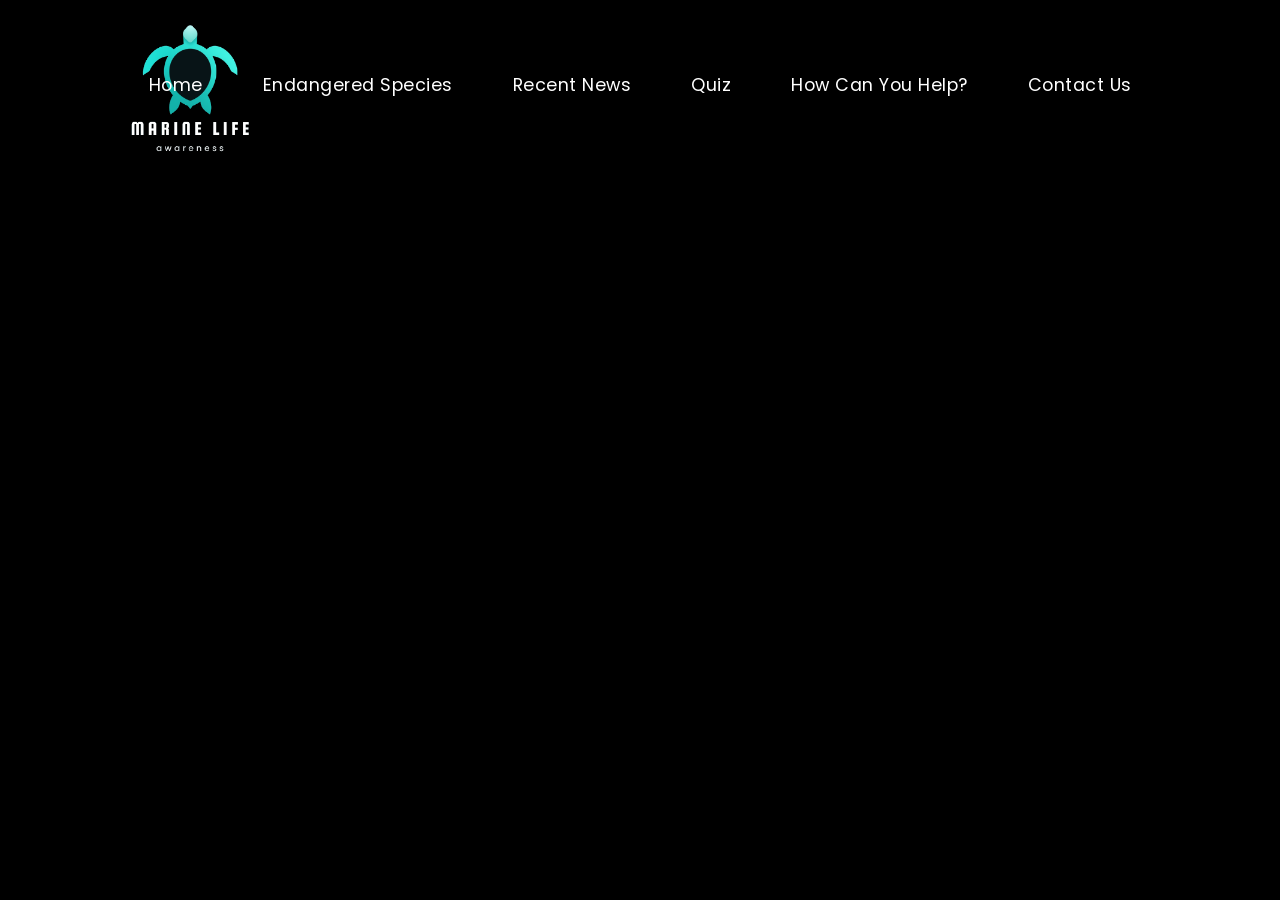
==== Contact-US.html @ c8986832 "12/05/26 (12.19pm saveed copy" ====
<!DOCTYPE html>
<html lang="en">
<head>
    <meta charset="UTF-8">
    <meta name="viewport" content="width=device-width, initial-scale=1.0">
    <title>Marine Life Awareness</title>

    <!-- Google Font -->
    <link href="https://fonts.googleapis.com/css2?family=Poppins:wght@400;600;700&display=swap" rel="stylesheet">


    <link rel="stylesheet" href="style.css">
</head>

<body>

<!-- NAVBAR -->
<div class="navbar">
    <img src="main Logo .png" class="logo" alt="Logo">

 <ul>
  <li><a class="transition-link" href="Home.html" class="transition-link">Home</a>
  <li><a class="transition-link" href="Endangered-Species.html" class="transition-link">Endangered Species</a>
  <li><a class="transition-link" href="Recent-News.html" class="transition-link">Recent News</a>
  <li><a class="transition-link" href="Quiz.html" class="transition-link">Quiz</a>
  <li><a class="transition-link" href="How-Can-You-Help.html" class="transition-link">How Can You Help?</a>
  <li><a class="transition-link" href="Contact-US.html" class="transition-link">Contact Us</a>
</ul>
</div>


<!-- Page Transition -->
<div class="page-transition"></div>

<!-- Page Transition -->
<script>
const links = document.querySelectorAll(".transition-link");
const transition = document.querySelector(".page-transition");

links.forEach(link => {
  link.addEventListener("click", function (e) {
    e.preventDefault();

    const target = this.href;

    transition.classList.add("active");

    setTimeout(() => {
      window.location.href = target;
    }, 600);
  });
});

window.addEventListener("pageshow", () => {
  transition.classList.remove("active");
  transition.classList.add("exit");

  setTimeout(() => {
    transition.classList.remove("exit");
  }, 700);
});
</script>
---- style.css ----
* {
  margin: 0;
  padding: 0;
  box-sizing: border-box;
}

body {
  font-family: 'Poppins', sans-serif;
  background-color: #000;
  color: #fff;
}

/* NAVBAR  */
.navbar {
  width: 100%;
  height: 170px;              
  padding: 0 40px;         
  display: flex;
  align-items: center;
  justify-content: space-between;
  background: black;
  position: sticky;
  top: 0;
  z-index: 1000;
}


.logo {
  height: 300px;             
  width: auto;              
  object-fit: contain;
  cursor: pointer;
}

/* NAV LINKS CENTERED */
.navbar ul {
  position: absolute;
  left: 50%;
  transform: translateX(-50%);

  display: flex;
  flex-direction: row;   
  align-items: center;
  gap: 40px;

  margin: 0;
  padding: 0;
}

/* LIST ITEMS */
.navbar ul li {
  list-style: none;
  display: inline-block; 
}

/* LINKS */
.navbar ul li a {
  text-decoration: none;
  color: white;
  font-size: 1.1rem;
  white-space: nowrap;  
}

.navbar ul li a {
  position: relative;
  text-decoration: none;
  color: white;
  font-size: 1.1rem;
  letter-spacing: 0.5px;
  padding: 5px 10px;
  transition: 0.3s;
}

/* TOP + BOTTOM LINES */
.navbar ul li a::before,
.navbar ul li a::after {
  content: "";
  position: absolute;
  height: 2px;
  width: 0;
  background-color: #075d82;
  transition: 0.4s ease;
}

/* TOP LINE */
.navbar ul li a::before {
  top: -8px;
  right: 0;
}

/* BOTTOM LINE */
.navbar ul li a::after {
  bottom: -8px;
  left: 0;
}

/* HOVER TEXT COLOR */
.navbar ul li a:hover {
  color: #ffffff;
}

/* EXPAND BOTH LINES */
.navbar ul li a:hover::before,
.navbar ul li a:hover::after {
  width: 100%;
}

.navbar ul li a {
  transition: 0.3s ease;
}

.navbar ul li a:hover {
  letter-spacing: 1px;
}

/* HERO SECTION */
.hero {
  height: 90vh;
  display: flex;
  align-items: center;
  justify-content: center;
  text-align: center;
  background: linear-gradient(rgba(255, 255, 255, 0.6), rgba(255, 255, 255, 0.6)), url('ocean.jpg');
  background-size: cover;
  background-position: center;
}

.hero-content h1 {
  font-size: 3rem;
  margin-bottom: 20px;
}

.hero-content p {
  font-size: 1.2rem;
  margin-bottom: 30px;
  max-width: 600px;
  margin-left: auto;
  margin-right: auto;
}

/* Page transition code */
.page-transition {
  position: fixed;
  top: 0;
  left: 0;
  width: 100%;
  height: 100vh;
  background: linear-gradient(120deg, #075d82, #075d82);
  transform: translateX(-100%);
  z-index: 9999;
  pointer-events: none;
}

/* slide IN */
.page-transition.active {
  animation: slideIn 0.7s ease forwards;
}

/* slide OUT */
.page-transition.exit {
  animation: slideOut 0.7s ease forwards;
}

@keyframes slideIn {
  from { transform: translateX(-100%); }
  to { transform: translateX(0%); }
}

@keyframes slideOut {
  from { transform: translateX(0%); }
  to { transform: translateX(100%); }
}
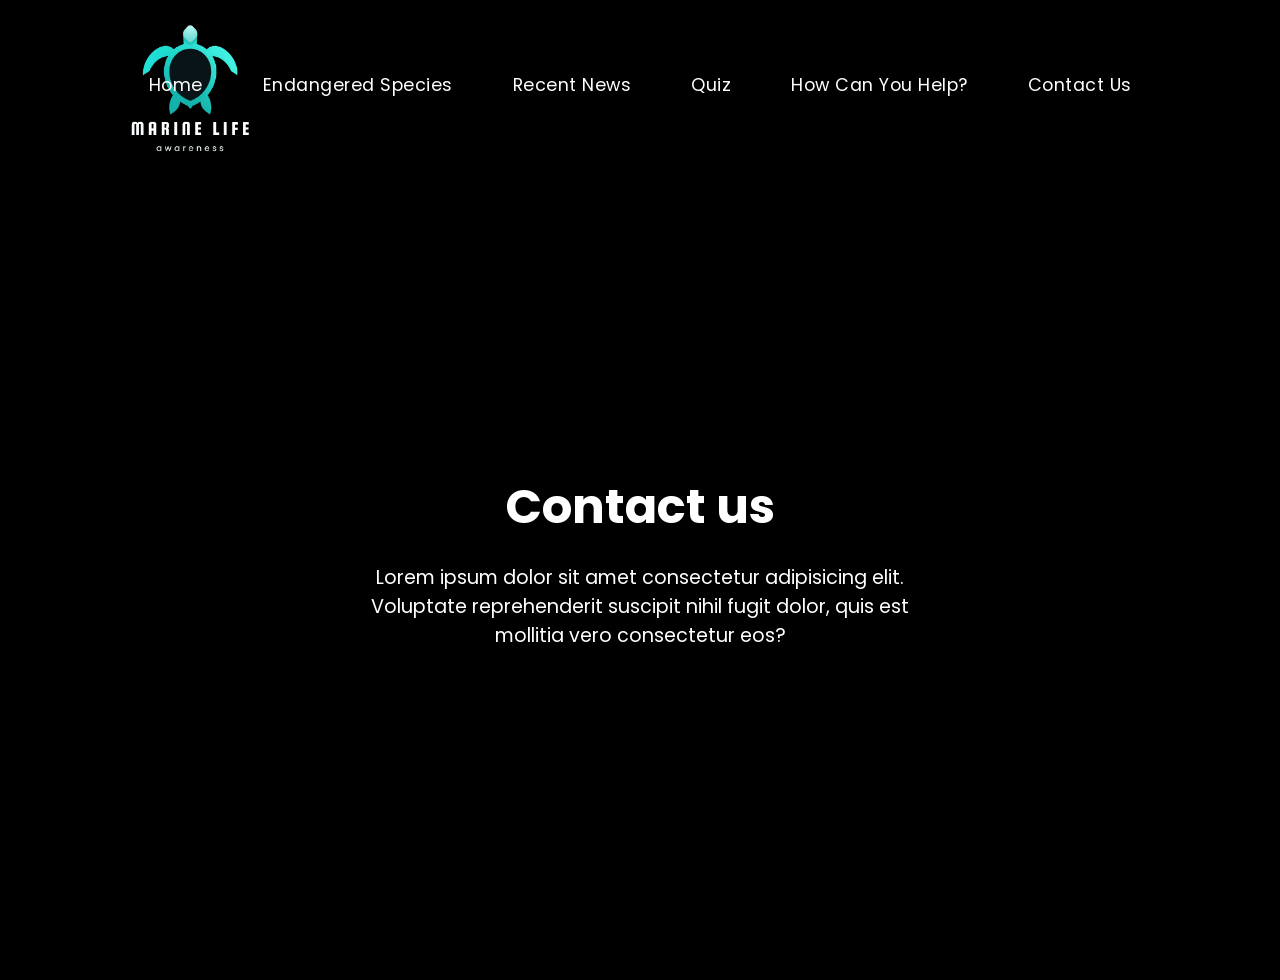
==== commit 9525c6df: "Final outcome of transitions#1" ====
--- a/Contact-US.html
+++ b/Contact-US.html
@@ -59,4 +59,14 @@
     transition.classList.remove("exit");
   }, 700);
 });
-</script>+</script>
+
+<!-- HERO SECTION -->
+<section class="hero">
+    <div class="hero-content">
+        <h1>Contact us </h1>
+        <p>
+             Lorem ipsum dolor sit amet consectetur adipisicing elit. Voluptate reprehenderit suscipit nihil fugit dolor, quis est mollitia vero consectetur eos?
+        </p>
+    </div>
+</section>
--- a/style.css
+++ b/style.css
@@ -120,7 +120,7 @@
   align-items: center;
   justify-content: center;
   text-align: center;
-  background: linear-gradient(rgba(255, 255, 255, 0.6), rgba(255, 255, 255, 0.6)), url('ocean.jpg');
+  background: linear-gradient(rgba(0, 0, 0, 0.6), rgba(0, 0, 0, 0.6)), url('ocean.jpg');
   background-size: cover;
   background-position: center;
 }
@@ -137,6 +137,7 @@
   margin-left: auto;
   margin-right: auto;
 }
+
 
 /* Page transition code */
 .page-transition {
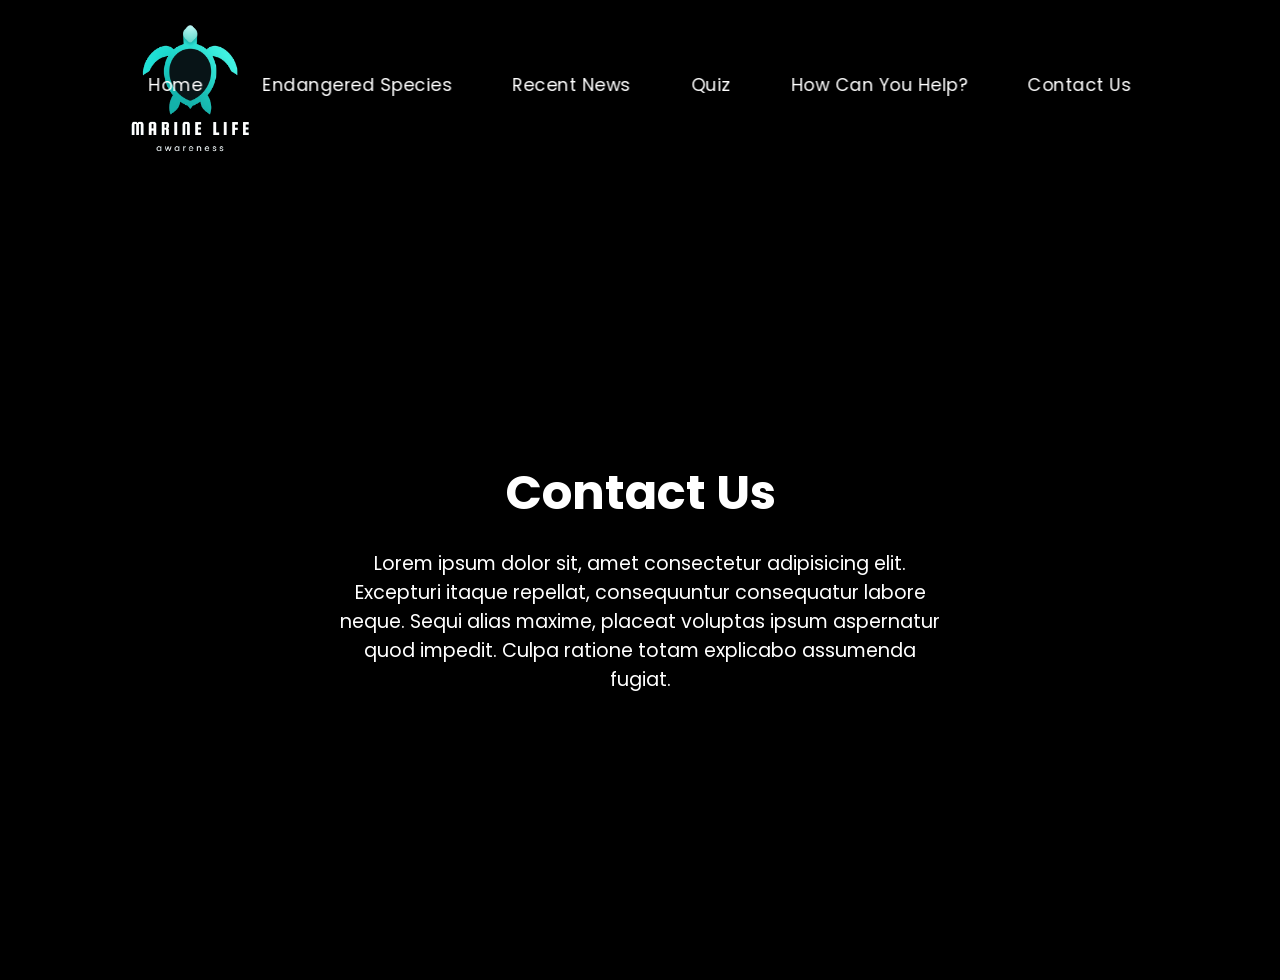
==== commit f4a9ba87: "Finished page transtion no lag vr 22/05/26" ====
--- a/Contact-US.html
+++ b/Contact-US.html
@@ -1,72 +1,95 @@
 <!DOCTYPE html>
 <html lang="en">
+
 <head>
+
     <meta charset="UTF-8">
     <meta name="viewport" content="width=device-width, initial-scale=1.0">
+
     <title>Marine Life Awareness</title>
 
-    <!-- Google Font -->
     <link href="https://fonts.googleapis.com/css2?family=Poppins:wght@400;600;700&display=swap" rel="stylesheet">
 
+    <link rel="stylesheet" href="style.css">
 
-    <link rel="stylesheet" href="style.css">
+    <!-- PRELOAD PAGES -->
+    <link rel="prefetch" href="Home.html">
+    <link rel="prefetch" href="Endangered-Species.html">
+    <link rel="prefetch" href="Recent-News.html">
+    <link rel="prefetch" href="Quiz.html">
+    <link rel="prefetch" href="How-Can-You-Help.html">
+    <link rel="prefetch" href="Contact-US.html">
+
 </head>
 
 <body>
 
-<!-- NAVBAR -->
-<div class="navbar">
-    <img src="main Logo .png" class="logo" alt="Logo">
+    <!-- NAVBAR -->
+    <div class="navbar">
 
- <ul>
-  <li><a class="transition-link" href="Home.html" class="transition-link">Home</a>
-  <li><a class="transition-link" href="Endangered-Species.html" class="transition-link">Endangered Species</a>
-  <li><a class="transition-link" href="Recent-News.html" class="transition-link">Recent News</a>
-  <li><a class="transition-link" href="Quiz.html" class="transition-link">Quiz</a>
-  <li><a class="transition-link" href="How-Can-You-Help.html" class="transition-link">How Can You Help?</a>
-  <li><a class="transition-link" href="Contact-US.html" class="transition-link">Contact Us</a>
-</ul>
-</div>
+        <img src="main Logo .png" class="logo" alt="Logo">
 
+        <ul>
 
-<!-- Page Transition -->
-<div class="page-transition"></div>
+            <li>
+                <a class="transition-link" href="Home.html">
+                    Home
+                </a>
+            </li>
 
-<!-- Page Transition -->
-<script>
-const links = document.querySelectorAll(".transition-link");
-const transition = document.querySelector(".page-transition");
+            <li>
+                <a class="transition-link" href="Endangered-Species.html">
+                    Endangered Species
+                </a>
+            </li>
 
-links.forEach(link => {
-  link.addEventListener("click", function (e) {
-    e.preventDefault();
+            <li>
+                <a class="transition-link" href="Recent-News.html">
+                    Recent News
+                </a>
+            </li>
 
-    const target = this.href;
+            <li>
+                <a class="transition-link" href="Quiz.html">
+                    Quiz
+                </a>
+            </li>
 
-    transition.classList.add("active");
+            <li>
+                <a class="transition-link" href="How-Can-You-Help.html">
+                    How Can You Help?
+                </a>
+            </li>
 
-    setTimeout(() => {
-      window.location.href = target;
-    }, 600);
-  });
-});
+            <li>
+                <a class="transition-link" href="Contact-US.html">
+                    Contact Us
+                </a>
+            </li>
 
-window.addEventListener("pageshow", () => {
-  transition.classList.remove("active");
-  transition.classList.add("exit");
+        </ul>
 
-  setTimeout(() => {
-    transition.classList.remove("exit");
-  }, 700);
-});
-</script>
+    </div>
 
-<!-- HERO SECTION -->
-<section class="hero">
-    <div class="hero-content">
-        <h1>Contact us </h1>
-        <p>
-             Lorem ipsum dolor sit amet consectetur adipisicing elit. Voluptate reprehenderit suscipit nihil fugit dolor, quis est mollitia vero consectetur eos?
-        </p>
-    </div>
-</section>+    <!-- PAGE TRANSITION -->
+    <div class="page-transition"></div>
+
+    <!-- HERO SECTION -->
+    <section class="hero">
+
+        <div class="hero-content">
+
+            <h1>Contact Us</h1>
+
+            <p>
+          Lorem ipsum dolor sit, amet consectetur adipisicing elit. Excepturi itaque repellat, consequuntur consequatur labore neque. Sequi alias maxime, placeat voluptas ipsum aspernatur quod impedit. Culpa ratione totam explicabo assumenda fugiat.
+            </p>
+
+        </div>
+
+    <!-- JS -->
+    <script src="script.js"></script>
+
+</body>
+
+</html>
--- a/style.css
+++ b/style.css
@@ -10,37 +10,50 @@
   color: #fff;
 }
 
-/* NAVBAR  */
+/* NAVBAR */
 .navbar {
   width: 100%;
-  height: 170px;              
-  padding: 0 40px;         
+  height: 170px;
+
+  padding: 0 40px;
+
   display: flex;
   align-items: center;
   justify-content: space-between;
+
   background: black;
+
   position: sticky;
   top: 0;
   z-index: 1000;
-}
-
-
+
+  will-change: transform;
+  transform: translateZ(0);
+}
+
+/* LOGO */
 .logo {
-  height: 300px;             
-  width: auto;              
+  height: 300px;
+  width: auto;
+
   object-fit: contain;
   cursor: pointer;
-}
-
-/* NAV LINKS CENTERED */
+
+  will-change: transform;
+  transform: translateZ(0);
+}
+
+/* NAV LINKS */
 .navbar ul {
   position: absolute;
+
   left: 50%;
   transform: translateX(-50%);
 
   display: flex;
-  flex-direction: row;   
+  flex-direction: row;
   align-items: center;
+
   gap: 40px;
 
   margin: 0;
@@ -50,36 +63,45 @@
 /* LIST ITEMS */
 .navbar ul li {
   list-style: none;
-  display: inline-block; 
+  display: inline-block;
 }
 
 /* LINKS */
 .navbar ul li a {
+  position: relative;
+
   text-decoration: none;
   color: white;
-  font-size: 1.1rem;
-  white-space: nowrap;  
-}
-
-.navbar ul li a {
-  position: relative;
-  text-decoration: none;
-  color: white;
+
   font-size: 1.1rem;
   letter-spacing: 0.5px;
+
   padding: 5px 10px;
-  transition: 0.3s;
+
+  white-space: nowrap;
+
+  transition:
+    color 0.3s ease,
+    letter-spacing 0.3s ease;
+
+  will-change: transform, opacity;
+  transform: translateZ(0);
 }
 
 /* TOP + BOTTOM LINES */
 .navbar ul li a::before,
 .navbar ul li a::after {
+
   content: "";
+
   position: absolute;
+
+  width: 0;
   height: 2px;
-  width: 0;
+
   background-color: #075d82;
-  transition: 0.4s ease;
+
+  transition: width 0.4s ease;
 }
 
 /* TOP LINE */
@@ -94,37 +116,41 @@
   left: 0;
 }
 
-/* HOVER TEXT COLOR */
+/* HOVER */
 .navbar ul li a:hover {
-  color: #ffffff;
-}
-
-/* EXPAND BOTH LINES */
+  color: #fff;
+  letter-spacing: 1px;
+}
+
+/* LINE EXPAND */
 .navbar ul li a:hover::before,
 .navbar ul li a:hover::after {
   width: 100%;
 }
 
-.navbar ul li a {
-  transition: 0.3s ease;
-}
-
-.navbar ul li a:hover {
-  letter-spacing: 1px;
-}
-
 /* HERO SECTION */
 .hero {
-  height: 90vh;
+  min-height: 90vh;
+
   display: flex;
   align-items: center;
   justify-content: center;
+
   text-align: center;
-  background: linear-gradient(rgba(0, 0, 0, 0.6), rgba(0, 0, 0, 0.6)), url('ocean.jpg');
+
+  background:
+    linear-gradient(rgba(0,0,0,0.6),
+    rgba(0,0,0,0.6)),
+    url('ocean.jpg');
+
   background-size: cover;
   background-position: center;
-}
-
+
+  will-change: transform;
+  transform: translateZ(0);
+}
+
+/* HERO TEXT */
 .hero-content h1 {
   font-size: 3rem;
   margin-bottom: 20px;
@@ -132,42 +158,153 @@
 
 .hero-content p {
   font-size: 1.2rem;
-  margin-bottom: 30px;
+
   max-width: 600px;
+
   margin-left: auto;
   margin-right: auto;
 }
 
-
-/* Page transition code */
+/* PAGE TRANSITION */
 .page-transition {
+
   position: fixed;
+
   top: 0;
   left: 0;
+
   width: 100%;
   height: 100vh;
-  background: linear-gradient(120deg, #075d82, #075d82);
+
+  background: linear-gradient(
+    135deg,
+    #0a84b5,
+    #075d82,
+    #042d3f
+  );
+
   transform: translateX(-100%);
-  z-index: 9999;
+
+  z-index: 99999;
+
   pointer-events: none;
-}
-
-/* slide IN */
+
+  will-change: transform;
+
+}
+
+/* SLIDE ACROSS */
 .page-transition.active {
-  animation: slideIn 0.7s ease forwards;
-}
-
-/* slide OUT */
-.page-transition.exit {
-  animation: slideOut 0.7s ease forwards;
-}
-
-@keyframes slideIn {
-  from { transform: translateX(-100%); }
-  to { transform: translateX(0%); }
-}
-
-@keyframes slideOut {
-  from { transform: translateX(0%); }
-  to { transform: translateX(100%); }
+  animation: slideAcross 0.8s cubic-bezier(0.77, 0, 0.175, 1) forwards;
+}
+
+/* KEYFRAMES */
+@keyframes slideAcross {
+
+  0% {
+    transform: translateX(-100%);
+  }
+
+  45% {
+    transform: translateX(0%);
+  }
+
+  55% {
+    transform: translateX(0%);
+  }
+
+  100% {
+    transform: translateX(100%);
+  }
+
+}
+/* INFO SECTION */
+.info-section {
+
+  min-height: 80vh;
+
+  padding: 100px 10%;
+
+  display: flex;
+  align-items: center;
+  justify-content: space-between;
+
+  gap: 60px;
+
+  background: #050505;
+}
+
+/* TEXT */
+.info-text {
+  flex: 1;
+}
+
+.info-text h2 {
+  font-size: 3rem;
+
+  margin-bottom: 20px;
+
+  color: #075d82;
+}
+
+.info-text p {
+  font-size: 1.1rem;
+
+  line-height: 1.8;
+
+  color: #ddd;
+}
+
+/* IMAGE */
+.info-image {
+  flex: 1;
+
+  display: flex;
+  justify-content: center;
+}
+
+.info-image img {
+
+  width: 100%;
+  max-width: 500px;
+
+  border-radius: 20px;
+
+  box-shadow: 0 0 30px #075d82;
+
+  will-change: transform;
+  transform: translateZ(0);
+}
+
+/* ANIMATIONS */
+.fade-left,
+.zoom-in {
+
+  opacity: 0;
+
+  transition:
+    opacity 1s ease,
+    transform 1s ease;
+
+  will-change: transform, opacity;
+}
+
+/* START POSITIONS */
+.fade-left {
+  transform: translateX(-100px);
+}
+
+.zoom-in {
+  transform: scale(0.7);
+}
+
+/* SHOW */
+.fade-left.show {
+  opacity: 1;
+  transform: translateX(0);
+}
+
+.zoom-in.show {
+  opacity: 1;
+  transform: scale(1);
 }
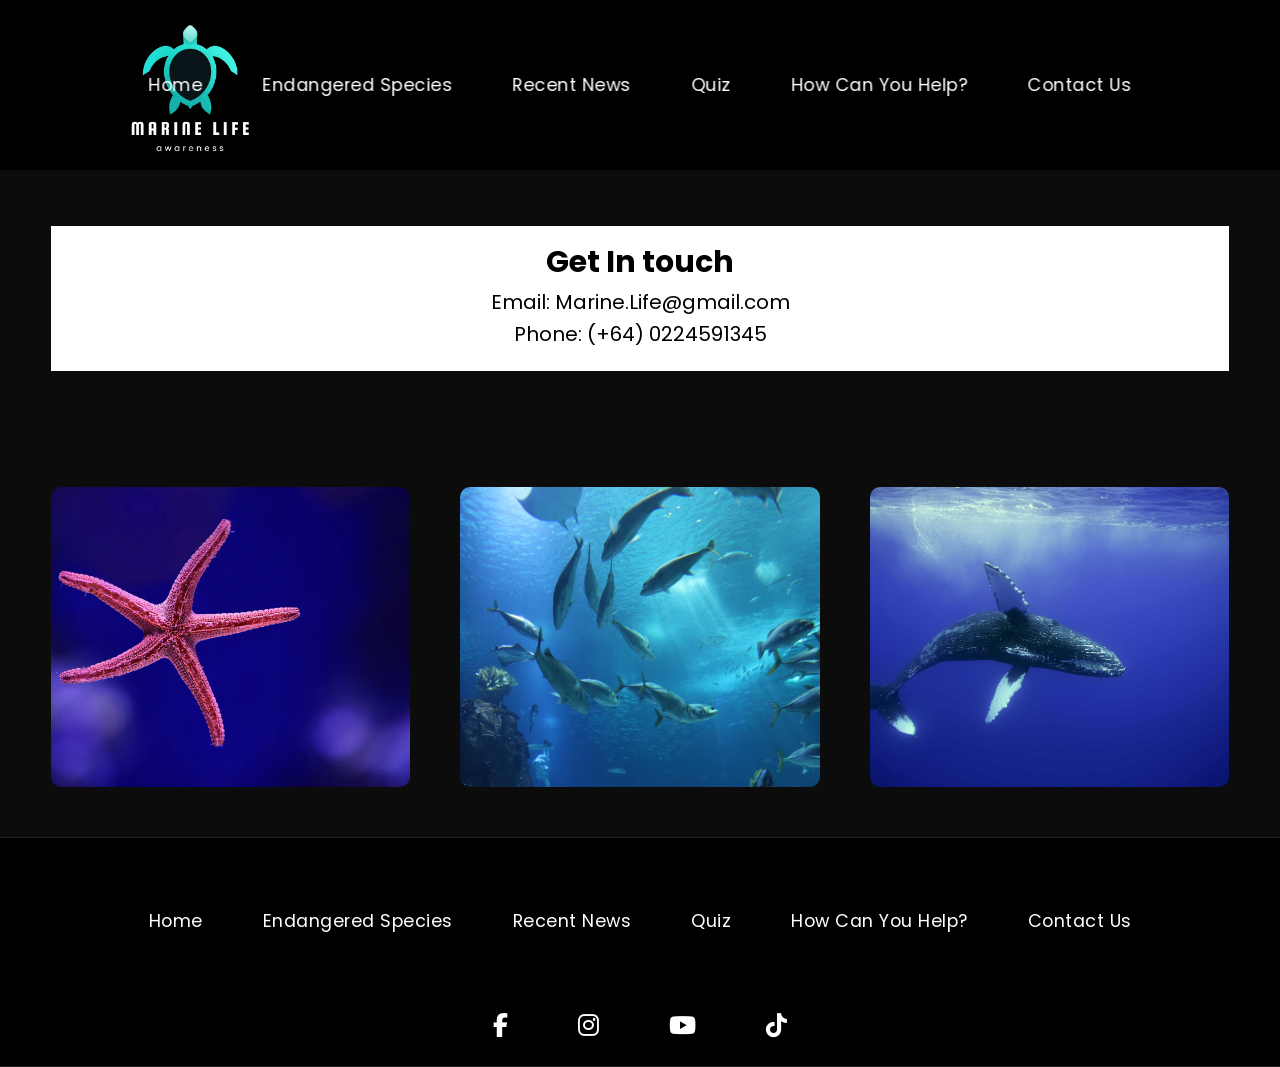
==== commit 8939123d: "19/08/26 finished outcome #1 need to get user testing now" ====
--- a/Contact-US.html
+++ b/Contact-US.html
@@ -74,22 +74,71 @@
     <!-- PAGE TRANSITION -->
     <div class="page-transition"></div>
 
-    <!-- HERO SECTION -->
-    <section class="hero">
+    <!-- Contact Box -->
+<div class="contact-box">
+    <h1>Get In touch</h1>
+    <p>Email: Marine.Life@gmail.com</p>
+    <p>Phone: (+64) 0224591345</p>
+</div>
 
-        <div class="hero-content">
+<section class="contact-images">
 
-            <h1>Contact Us</h1>
+    <div class="contact-image">
+        <img src="donate image 1.avif" alt="Marine life">
+    </div>
 
-            <p>
-          Lorem ipsum dolor sit, amet consectetur adipisicing elit. Excepturi itaque repellat, consequuntur consequatur labore neque. Sequi alias maxime, placeat voluptas ipsum aspernatur quod impedit. Culpa ratione totam explicabo assumenda fugiat.
-            </p>
+    <div class="contact-image">
+        <img src="doante image 2.jpg" alt="Marine life">
+    </div>
 
-        </div>
+    <div class="contact-image">
+        <img src="donate image 3.jpg" alt="Marine Life">
+    </div>
+
+</section>
+
+
 
     <!-- JS -->
     <script src="script.js"></script>
 
 </body>
+<!-- MARINE LIFE FOOTER -->
+<footer class="marine-footer">
+
+    <link rel="stylesheet" href="https://cdnjs.cloudflare.com/ajax/libs/font-awesome/6.5.2/css/all.min.css">
+
+    <!-- NAV LINKS -->
+    <ul class="marine-footer-links">
+        <li><a href="Home.html">Home</a></li>
+        <li><a href="Endangered-Species.html">Endangered Species</a></li>
+        <li><a href="Recent-News.html">Recent News</a></li>
+        <li><a href="Quiz.html">Quiz</a></li>
+        <li><a href="How-Can-You-Help.html">How Can You Help?</a></li>
+        <li><a href="Contact-Us.html">Contact Us</a></li>
+    </ul>
+
+    <!-- SOCIAL MEDIA -->
+    <div class="marine-footer-socials">
+
+        <a href="https://www.facebook.com/" aria-label="Facebook">
+            <i class="fa-brands fa-facebook-f"></i>
+        </a>
+
+        <a href="https://www.instagram.com/" aria-label="Instagram">
+            <i class="fa-brands fa-instagram"></i>
+        </a>
+
+        <a href="https://www.youtube.com/" aria-label="YouTube">
+            <i class="fa-brands fa-youtube"></i>
+        </a>
+
+        <a href="https://www.tiktok.com/" aria-label="TikTok">
+            <i class="fa-brands fa-tiktok"></i>
+        </a>
+
+    </div>
+
+</footer>
 
 </html>
--- a/style.css
+++ b/style.css
@@ -4,19 +4,19 @@
   box-sizing: border-box;
 }
 
+
 body {
   font-family: 'Poppins', sans-serif;
   background-color: #000;
   color: #fff;
 }
 
-/* NAVBAR */
+
+/* Navigation Bar */
 .navbar {
   width: 100%;
-  height: 170px;
-
-  padding: 0 40px;
-
+  height: 170px;            
+  padding: 0 40px;          
   display: flex;
   align-items: center;
   justify-content: space-between;
@@ -31,7 +31,7 @@
   transform: translateZ(0);
 }
 
-/* LOGO */
+/* THIS IS THE CODE FOR MY LOGO */
 .logo {
   height: 300px;
   width: auto;
@@ -50,23 +50,33 @@
   left: 50%;
   transform: translateX(-50%);
 
+
   display: flex;
-  flex-direction: row;
+  flex-direction: row;  
   align-items: center;
 
   gap: 40px;
+
 
   margin: 0;
   padding: 0;
 }
 
-/* LIST ITEMS */
 .navbar ul li {
   list-style: none;
   display: inline-block;
 }
 
-/* LINKS */
+
+.navbar ul li a {
+  text-decoration: none;
+  color: white;
+  font-size: 1.1rem;
+  white-space: nowrap;  
+}
+
+
+/* TOP + BOTTOM LINES EFFECT*/
 .navbar ul li a {
   position: relative;
 
@@ -88,7 +98,7 @@
   transform: translateZ(0);
 }
 
-/* TOP + BOTTOM LINES */
+/* HERE IS THE CODE FOR MY TOP + BOTTOM LINE EFFECTS */
 .navbar ul li a::before,
 .navbar ul li a::after {
 
@@ -104,31 +114,31 @@
   transition: width 0.4s ease;
 }
 
-/* TOP LINE */
+/* TOP LINE EFFECT CODE */
 .navbar ul li a::before {
   top: -8px;
   right: 0;
 }
 
-/* BOTTOM LINE */
+/* BOTTOM LINE EFFECTS CODE*/
 .navbar ul li a::after {
   bottom: -8px;
   left: 0;
 }
 
-/* HOVER */
+/* HOVER EFFECTS FOR MY NAV BAR*/
 .navbar ul li a:hover {
   color: #fff;
   letter-spacing: 1px;
 }
 
-/* LINE EXPAND */
+/* LINE EXPAND EFFECT */
 .navbar ul li a:hover::before,
-.navbar ul li a:hover::after {
+.navbar ul li a:hover::after { 
   width: 100%;
 }
 
-/* HERO SECTION */
+/* HERO SECTION(TEXT ON PAGES) */
 .hero {
   min-height: 90vh;
 
@@ -143,6 +153,8 @@
     rgba(0,0,0,0.6)),
     url('ocean.jpg');
 
+  background: linear-gradient(rgba(0, 238, 255, 0.6), rgba(0, 0, 0, 0.6)),
+              url('ocean.jpg');
   background-size: cover;
   background-position: center;
 
@@ -150,12 +162,13 @@
   transform: translateZ(0);
 }
 
-/* HERO TEXT */
+/* HERO TEXT(TEXT ON PAGES)*/
 .hero-content h1 {
   font-size: 3rem;
   margin-bottom: 20px;
 }
 
+/* HERO TEXT(TEXT ON PAGES)*/
 .hero-content p {
   font-size: 1.2rem;
 
@@ -165,7 +178,7 @@
   margin-right: auto;
 }
 
-/* PAGE TRANSITION */
+/* PAGE TRANSITION EFFECT */
 .page-transition {
 
   position: fixed;
@@ -193,7 +206,187 @@
 
 }
 
-/* SLIDE ACROSS */
+/* BUBBLE BACKGROUND */
+.wrapper {
+  position: fixed;
+  top: 0;
+  left: 0;
+  width: 100%;
+  height: 100%;
+  overflow: hidden;
+
+
+  background: linear-gradient(
+    180deg,
+    #00111f 0%,
+    #003049 40%,
+    #000814 100%
+  );
+
+
+  z-index: -1;
+}
+
+
+.wrapper div {
+  position: absolute;
+  width: 90px;
+  height: 90px;
+
+  border: 3px solid rgba(255,255,255,0.5);
+  border-radius: 50%;
+
+  background: rgba(255,255,255,0.05);
+
+  box-shadow:
+    0 0 15px rgba(0,255,255,0.4),
+    inset 0 0 15px rgba(255,255,255,0.2);
+
+  animation: animate 12s linear infinite;
+}
+
+
+.wrapper div .dot {
+  position: absolute;
+  top: 18px;
+  right: 18px;
+
+  width: 12px;
+  height: 12px;
+
+  border-radius: 50%;
+  background: rgba(255,255,255,0.8);
+
+  box-shadow: 0 0 10px rgba(255,255,255,0.8);
+}
+
+
+/* Bubble Positions */
+
+
+.wrapper div:nth-child(1) {
+  top: 20%;
+  left: 20%;
+  animation-duration: 8s;
+}
+
+
+.wrapper div:nth-child(2) {
+  top: 60%;
+  left: 80%;
+  animation-duration: 10s;
+}
+
+
+.wrapper div:nth-child(3) {
+  top: 40%;
+  left: 40%;
+  animation-duration: 6s;
+}
+
+
+.wrapper div:nth-child(4) {
+  top: 66%;
+  left: 30%;
+  animation-duration: 7s;
+}
+
+
+.wrapper div:nth-child(5) {
+  top: 90%;
+  left: 10%;
+  animation-duration: 9s;
+}
+
+
+.wrapper div:nth-child(6) {
+  top: 30%;
+  left: 60%;
+  animation-duration: 5s;
+}
+
+
+.wrapper div:nth-child(7) {
+  top: 70%;
+  left: 20%;
+  animation-duration: 8s;
+}
+
+
+.wrapper div:nth-child(8) {
+  top: 75%;
+  left: 60%;
+  animation-duration: 10s;
+}
+
+
+.wrapper div:nth-child(9) {
+  top: 50%;
+  left: 50%;
+  animation-duration: 6s;
+}
+
+
+.wrapper div:nth-child(10) {
+  top: 45%;
+  left: 20%;
+  animation-duration: 10s;
+}
+
+
+.wrapper div:nth-child(11) {
+  top: 10%;
+  left: 90%;
+  animation-duration: 9s;
+}
+
+
+.wrapper div:nth-child(12) {
+  top: 20%;
+  left: 70%;
+  animation-duration: 7s;
+}
+
+
+.wrapper div:nth-child(13) {
+  top: 20%;
+  left: 20%;
+  animation-duration: 8s;
+}
+
+
+.wrapper div:nth-child(14) {
+  top: 60%;
+  left: 5%;
+  animation-duration: 6s;
+}
+
+
+.wrapper div:nth-child(15) {
+  top: 90%;
+  left: 80%;
+  animation-duration: 9s;
+}
+
+
+/* Bubble Animation */
+
+
+@keyframes animate {
+  0% {
+    transform: scale(0) translateY(0) rotate(0deg);
+    opacity: 1;
+  }
+
+
+  100% {
+    transform: scale(1.3) translateY(-120px) rotate(360deg);
+    opacity: 0;
+  }
+}
+
+
+/* SLIDE ACROSS TRANSITION EFFECT*/
 .page-transition.active {
   animation: slideAcross 0.8s cubic-bezier(0.77, 0, 0.175, 1) forwards;
 }
@@ -218,23 +411,111 @@
   }
 
 }
-/* INFO SECTION */
+
+/* HERO BUTTONS(take action and lean more buttons) */
+.hero-content {
+    display: flex;
+    flex-direction: column;
+    align-items: center;
+    justify-content: center;
+}
+
+.hero-buttons{
+    display:flex;
+    justify-content:center;
+    gap:35px;
+    margin-top:10px;
+}
+
+.hero-content h1 {
+    font-size: 5rem;
+}
+
+/* BUTTON */
+
+.hero-btn{
+
+    display:inline-block;
+
+    padding:16px 42px;
+
+    text-decoration:none;
+
+    font-size:1rem;
+
+    color:white;
+
+    background:linear-gradient(
+        135deg,
+        #ffbf2f,
+        #f4a300
+    );
+
+    border-radius:50px;
+
+    transition:
+        transform .3s ease,
+        box-shadow .3s ease,
+        background .3s ease;
+}
+
+/* HOVER */
+
+.hero-btn:hover{
+
+    transform:translateY(-5px);
+
+    background:linear-gradient(
+        135deg,
+        #ffd54a,
+        #ffb300
+    );
+
+    box-shadow:
+        0 10px 25px rgba(255,191,47,.45);
+}
+
+/* CLICK */
+
+.hero-btn:active{
+
+    transform:scale(.97);
+}
+
+/* HERO BUTTON FADE IN EFFECT*/
+.hero-buttons {
+    opacity: 0;
+    transform: translateY(20px);
+
+    animation: fadeInButtons 1s ease forwards;
+
+    animation-delay: 0.8sssss;
+}
+
+@keyframes fadeInButtons {
+
+    from {
+        opacity: 0;
+        transform: translateY(20px);
+    }
+
+    to {
+        opacity: 1;
+        transform: translateY(0);
+    }
+
+}
+
+/* INFO SECTION(TEXT ON PAGES) */
 .info-section {
-
   min-height: 80vh;
-
   padding: 100px 10%;
-
   display: flex;
   align-items: center;
   justify-content: space-between;
-
   gap: 60px;
-
-  background: #050505;
-}
-
-/* TEXT */
+}
+
 .info-text {
   flex: 1;
 }
@@ -244,7 +525,7 @@
 
   margin-bottom: 20px;
 
-  color: #075d82;
+  color: #00FFFF;
 }
 
 .info-text p {
@@ -253,30 +534,234 @@
   line-height: 1.8;
 
   color: #ddd;
+}
+
+/* BUBBLE BACKGROUND for 2ed section */
+
+.wrapper {
+  position: fixed;
+  top: 0;
+  left: 0;
+  width: 100%;
+  height: 100%;
+  overflow: hidden;
+
+
+  background: linear-gradient(
+    180deg,
+    #050505 0%,
+    #050505 40%,
+    #050505 100%
+  );
+
+
+  z-index: -1;
+}
+
+
+.wrapper div {
+  position: absolute;
+  width: 90px;
+  height: 90px;
+
+  border: 3px solid rgba(255,255,255,0.5);
+  border-radius: 50%;
+
+  background: rgba(255,255,255,0.05);
+
+  box-shadow:
+    0 0 15px rgba(0,255,255,0.4),
+    inset 0 0 15px rgba(255,255,255,0.2);
+
+  animation: animate 12s linear infinite;
+}
+
+
+.wrapper div .dot {
+  position: absolute;
+  top: 18px;
+  right: 18px;
+
+  width: 12px;
+  height: 12px;
+
+  border-radius: 50%;
+  background: rgba(255,255,255,0.8);
+
+  box-shadow: 0 0 10px rgba(255,255,255,0.8);
+}
+
+
+/* Bubble Positions for 2ed section */
+
+
+.wrapper div:nth-child(1) {
+  top: 20%;
+  left: 20%;
+  animation-duration: 8s;
+}
+
+
+.wrapper div:nth-child(2) {
+  top: 60%;
+  left: 80%;
+  animation-duration: 10s;
+}
+
+
+.wrapper div:nth-child(3) {
+  top: 40%;
+  left: 40%;
+  animation-duration: 6s;
+}
+
+
+.wrapper div:nth-child(4) {
+  top: 66%;
+  left: 30%;
+  animation-duration: 7s;
+}
+
+
+.wrapper div:nth-child(5) {
+  top: 90%;
+  left: 10%;
+  animation-duration: 9s;
+}
+
+
+.wrapper div:nth-child(6) {
+  top: 30%;
+  left: 60%;
+  animation-duration: 5s;
+}
+
+
+.wrapper div:nth-child(7) {
+  top: 70%;
+  left: 20%;
+  animation-duration: 8s;
+}
+
+
+.wrapper div:nth-child(8) {
+  top: 75%;
+  left: 60%;
+  animation-duration: 10s;
+}
+
+
+.wrapper div:nth-child(9) {
+  top: 50%;
+  left: 50%;
+  animation-duration: 6s;
+}
+
+
+.wrapper div:nth-child(10) {
+  top: 45%;
+  left: 20%;
+  animation-duration: 10s;
+}
+
+
+.wrapper div:nth-child(11) {
+  top: 10%;
+  left: 90%;
+  animation-duration: 9s;
+}
+
+
+.wrapper div:nth-child(12) {
+  top: 20%;
+  left: 70%;
+  animation-duration: 7s;
+}
+
+
+.wrapper div:nth-child(13) {
+  top: 20%;
+  left: 20%;
+  animation-duration: 8s;
+}
+
+
+.wrapper div:nth-child(14) {
+  top: 60%;
+  left: 5%;
+  animation-duration: 6s;
+}
+
+
+.wrapper div:nth-child(15) {
+  top: 90%;
+  left: 80%;
+  animation-duration: 9s;
+}
+
+
+/* Bubble Animation */
+
+
+@keyframes animate {
+  0% {
+    transform: scale(0) translateY(0) rotate(0deg);
+    opacity: 1;
+  }
+
+
+  100% {
+    transform: scale(1.3) translateY(-120px) rotate(360deg);
+    opacity: 0;
+  }
+}
+
+
+/* SLIDE ACROSS TRANSITION EFFECT*/
+.page-transition.active {
+  animation: slideAcross 0.8s cubic-bezier(0.77, 0, 0.175, 1) forwards;
+}
+
+/* KEYFRAMES */
+@keyframes slideAcross {
+
+  0% {
+    transform: translateX(-100%);
+  }
+
+  45% {
+    transform: translateX(0%);
+  }
+
+  55% {
+    transform: translateX(0%);
+  }
+
+  100% {
+    transform: translateX(100%);
+  }
+
 }
 
 /* IMAGE */
 .info-image {
   flex: 1;
-
   display: flex;
   justify-content: center;
 }
 
+/* IMAGE */
 .info-image img {
-
   width: 100%;
   max-width: 500px;
-
+  background-color: #000;
   border-radius: 20px;
-
   box-shadow: 0 0 30px #075d82;
-
   will-change: transform;
   transform: translateZ(0);
 }
 
-/* ANIMATIONS */
+/* ANIMATIONS FOR FADE IN EFFECTS*/
 .fade-left,
 .zoom-in {
 
@@ -289,7 +774,6 @@
   will-change: transform, opacity;
 }
 
-/* START POSITIONS */
 .fade-left {
   transform: translateX(-100px);
 }
@@ -298,7 +782,7 @@
   transform: scale(0.7);
 }
 
-/* SHOW */
+/* ANIMATIONS FOR FADE IN EFFECTS*/
 .fade-left.show {
   opacity: 1;
   transform: translateX(0);
@@ -307,4 +791,1389 @@
 .zoom-in.show {
   opacity: 1;
   transform: scale(1);
+}
+
+/* QUIZ SECTION */
+.quiz-container {
+  max-width: 900px;
+  width: 90%;
+  margin: 60px auto;
+  padding: 16px;
+  display: none;
+
+  /* QUIZ BACKGROUND */
+  background-image: url("qp1.png"); 
+  background-size: cover;
+  background-position: center;
+  background-repeat: no-repeat;
+
+  border-radius: 25px;
+
+  box-shadow: 0 0 30px rgba(7,93,130,0.6);
+
+  text-align: center;
+}
+
+.quiz-container .timer {
+  font-weight: bold;
+  font-size: 50px;
+  text-align: right;
+  color: #075d82 ;
+}
+
+.timer.danger {
+  color: #e63946;
+}
+
+.quiz-container h2.question {
+  font-size: 20px;
+  background: rgba(0,0,0,0.85);
+  color: #E0FFFF;
+  padding: 16px;
+  border-radius: 8px;
+  font-weight: normal;
+  line-height: 1.6;
+  margin-bottom: 20px;
+}
+
+.quiz-container .options {
+  display: grid;
+  grid-template-columns: 1fr 1fr;
+  gap: 16px;
+  margin-bottom: 20px;
+}
+
+.quiz-container .option {
+  border: none;
+  padding: 24px 32px;
+  font-size: 18px;
+  background: #075d82;
+  color: #E0FFFF;
+
+  border-radius: 10px;
+}
+
+.quiz-container button {
+  cursor: pointer;
+}
+
+.disabled {
+  pointer-events: none;
+}
+
+.option.correct {
+  background: #51e351;
+  color: #222;
+}
+
+.option.incorrect {
+  background: #e63946;
+}
+
+.quiz-container .next-btn,
+.quiz-result .retake-btn {
+  background: #075d82;
+  color: #E0FFFF;
+  border: none;
+  padding: 12px 32px;
+  font-size: 20px;
+  text-transform: uppercase;
+  font-weight: bold;
+  letter-spacing: 3px;
+  cursor: pointer;
+  width: fit-content;
+  border-radius: 10px;
+}
+
+/* RESULT QUIZ PAGE */
+.quiz-result {
+  display: none;
+  flex-direction: column;
+  gap: 24px;
+  max-width: 900px;
+  width: 90%;
+  margin: 60px auto;
+  padding: 20px;
+  color: #E0FFFF;
+  background: #075d82;
+  border-radius: 25px;
+  box-shadow: 0 0 30px rgba(7,93,130,0.6);
+}
+
+.quiz-result .question-container {
+  padding: 12px;
+  border: 1px solid #E0FFFF;
+  display: flex;
+    background: #13b813;
+  flex-direction: column;
+  gap: 10px;
+}
+
+.quiz-result .question-container.incorrect {
+  background: #e63946;
+  color: #E0FFFF;
+}
+
+.question-number {
+  font-size: 16px;
+
+  margin-right: 16px;
+
+  background: #075d82;
+  color: #E0FFFF;
+
+  padding: 8px;
+  border-radius: 8px;
+}
+
+@media (max-width: 700px) {
+  .quiz-container .options {
+    grid-template-columns: 1fr;
+  }
+}
+
+/*START QUIZ SCREEN */
+.start-btn-container {
+  width: 1000px;
+  max-width: 90%;
+  height: 550px;
+  margin: 80px auto;
+  display: flex;
+  flex-direction: column;
+  justify-content: flex-end;
+  align-items: center;
+  padding-bottom: 60px;
+  background-image: url("qhp1.png");
+  background-size: cover;
+  background-position: center;
+  background-repeat: no-repeat;
+  border-radius: 25px;
+  box-shadow: 0 0 30px rgba(7,93,130,0.6);
+}
+
+/*START QUIZ BUTTON */
+.start-btn-container .start-btn {
+  width: 300px;
+  height: 150px;
+  background: url("qsb1.png"); 
+  background-size: contain;
+  background-repeat: no-repeat;
+  background-position: center;
+  border: none;
+  outline: none;
+  cursor: pointer;
+  font-size: 0;
+  transition: transform 0.25s ease;
+}
+
+.start-btn-container .start-btn:hover {
+  transform: scale(1.1);
+}
+
+.start-btn-container .start-btn:active {
+  transform: scale(0.95);
+}
+
+
+/* =========================
+   FOOTER
+========================= */
+
+.footer {
+    width: 100%;
+    height: 230px;
+
+    padding: 0 40px;
+
+    background: black;
+
+    position: relative;
+
+    border-top: 1px solid #222;
+    border-bottom: 1px solid #222;
+}
+
+
+/* =========================
+   FOOTER NAV LINKS
+========================= */
+
+.footer-links {
+    position: absolute;
+
+    left: 50%;
+    top: 70px;
+
+    transform: translateX(-50%);
+
+    display: flex;
+    flex-direction: row;
+
+    align-items: center;
+
+    gap: 40px;
+
+    margin: 0;
+    padding: 0;
+}
+
+
+/* Remove bullet points */
+
+.footer-links li {
+    list-style: none;
+    display: inline-block;
+}
+
+
+/* Link styling */
+
+.footer-links li a {
+    position: relative;
+
+    text-decoration: none;
+    color: white;
+
+    font-family: 'Poppins', sans-serif;
+
+    font-size: 1.1rem;
+
+    letter-spacing: 0.5px;
+
+    padding: 5px 10px;
+
+    white-space: nowrap;
+
+    transition:
+        color 0.3s ease,
+        letter-spacing 0.3s ease;
+}
+
+
+/* =========================
+   TOP + BOTTOM LINES
+========================= */
+
+.footer-links li a::before,
+.footer-links li a::after {
+
+    content: "";
+
+    position: absolute;
+
+    width: 0;
+    height: 2px;
+
+    background-color: #075d82;
+
+    transition: width 0.4s ease;
+}
+
+
+/* TOP LINE */
+
+.footer-links li a::before {
+    top: -8px;
+    right: 0;
+}
+
+
+/* BOTTOM LINE */
+
+.footer-links li a::after {
+    bottom: -8px;
+    left: 0;
+}
+
+
+/* HOVER */
+
+.footer-links li a:hover {
+    color: #fff;
+
+    letter-spacing: 1px;
+}
+
+
+/* LINE EXPAND */
+
+.footer-links li a:hover::before,
+.footer-links li a:hover::after {
+    width: 100%;
+}
+
+
+/* =========================
+   SOCIAL MEDIA
+========================= */
+
+.footer-socials {
+
+    position: absolute;
+
+    left: 50%;
+    top: 170px;
+
+    transform: translateX(-50%);
+
+    display: flex;
+
+    align-items: center;
+    justify-content: center;
+
+    gap: 70px;
+}
+
+
+/* SOCIAL ICONS */
+
+.footer-socials a {
+    color: white;
+
+    font-size: 24px;
+
+    text-decoration: none;
+
+    transition:
+        color 0.3s ease,
+        transform 0.3s ease;
+}
+
+
+/* SOCIAL HOVER */
+
+.footer-socials a:hover {
+    color: #075d82;
+
+    transform: scale(1.2);
+}
+
+/* Species that need our help page */
+body {
+    margin: 0;
+    background-color: #0c0c0c;
+    color: white;
+}
+
+.hero2 {
+    padding-top: 0;
+    margin-top: 0;
+}
+
+
+.hero-content2 {
+    text-align: center;
+    padding-top: 0;
+    margin-top: 0;
+}
+
+
+.hero-content2 strong {
+    display: block;
+    font-size: 20px;
+    font-weight: 600;
+    color: #00FFFF;
+    margin-bottom: 0px;
+}
+
+.hero-content2 h2 {
+    margin: 0;
+    font-size: 30px;
+    font-weight: 400;
+    color: white;
+}
+
+.species-cards {
+    display: grid;
+    grid-template-columns: repeat(3, 1fr);
+    gap: 20px;
+    max-width: 900px;
+    margin: 25px auto 0;
+    padding: 0 20px;
+}
+
+.species-card {
+    background-color: white;
+      box-shadow: 0 0 30px #075d82;
+    overflow: hidden;
+    border-radius: 0;
+    opacity: 0;
+    transition: opacity 0.8s ease, transform 0.8s ease;
+}
+
+
+/* LEFT CARD */
+.species-card:nth-child(3n + 1) {
+    transform: translateX(-100px);
+}
+
+
+/* MIDDLE CARD */
+.species-card:nth-child(3n + 2) {
+    transform: translateY(30px);
+}
+
+
+/* RIGHT CARD */
+.species-card:nth-child(3n) {
+    transform: translateX(100px);
+}
+
+
+/* WHEN CARDS ARE VISIBLE */
+.species-card.show {
+    opacity: 1;
+    transform: translate(0);
+}
+   
+.species-card img {
+    width: 100%;
+    height: 220px;
+    object-fit: cover;
+    display: block;
+}
+
+.species-info {
+    padding: 12px;
+    color: black;
+}
+
+.species-info h3 {
+    margin: 0 0 8px;
+    font-size: 16px;
+    text-align: center;
+}
+
+.species-info p {
+    margin: 0;
+    font-size: 11px;
+    line-height: 1.4;
+}
+
+
+/* ================================
+   WHY MARINE LIFE IS ENDANGERED
+================================ */
+
+.endangered-section {
+    width: 95%;
+    max-width: 900px;
+    margin: 20px auto 0;
+    background-color: transparent;
+}
+
+/* TITLE */
+.endangered-section > h2 {
+    color: white;
+    text-align: center;
+    font-size: 30px;
+    font-weight: 400;
+    margin: 0 0 8px 0;
+    padding: 30px;
+    background: none;
+    border: none;
+}
+
+/* WHITE BOX */
+.endangered-content {
+    display: grid;
+    grid-template-columns: 1.5fr 1fr;
+    gap: 0;
+    background-color: white;
+      box-shadow: 0 0 30px #075d82;
+    padding: 5px;
+}
+
+/* TEXT */
+.endangered-text {
+    padding: 0 8px;
+    color: black;
+
+    opacity: 0;
+    transform: translateY(40px);
+    transition: opacity 1s ease, transform 1s ease;
+}
+
+.endangered-text.show {
+    opacity: 1;
+    transform: translateY(0);
+}
+
+.endangered-item {
+    margin-bottom: 8px;
+}
+
+.endangered-item h3 {
+    font-size: 20px;
+    margin: 0 0 2px;
+    font-weight: bold;
+}
+
+.endangered-item p {
+    font-size: 10px;
+    line-height: 1.25;
+    margin: 0;
+}
+
+/* IMAGES */
+.endangered-images {
+    display: flex;
+    flex-direction: column;
+    gap: 5px;
+}
+
+.endangered-images img {
+    width: 100%;
+    height: 115px;
+    object-fit: cover;
+    display: block;
+}
+
+/* TEXT FADE IN */
+.endangered-text {
+    padding: 0 8px;
+    color: black;
+    animation: fadeInText 10 s ease-in forwards;
+}
+
+@keyframes fadeInText {
+    from {
+        opacity: 0;
+    }
+    to {
+        opacity: 1;
+    }
+}
+
+/* ================================
+   VIDEO SECTION
+================================ */
+
+.video-section {
+    width: 95%;
+    max-width: 900px;
+    margin: 0 auto;
+}
+
+.video-section > h2 {
+    color: white;
+    text-align: center;
+    font-size: 30px;
+    font-weight: 400;
+    margin: 0;
+    padding: 30px 0;
+}
+
+.video-box img {
+   width: 100%;
+    height: 300px;
+    display: flex;
+    justify-content: center;
+    align-items: center;
+    padding:30px;
+    height: auto;
+}
+
+.video-box a {
+    display: flex;
+    justify-content: center;
+    align-items: center;
+}
+
+/* RECENT NEWS PAGE */
+/* PAGE BACKGROUND */
+.recent-news-page3 {
+    background: black;
+    min-height: 100vh;
+    padding: 0 0 45px 0;
+}
+
+
+/*PAGE HEADING */
+.news-heading3 {
+    text-align: center;
+    color: white;
+    padding: 38px 20px 25px;
+}
+
+.news-heading3 h1 {
+    margin: 0 0 10px 0;
+    font-size: 30px;
+    font-weight: 500;
+    letter-spacing: 0.3px;
+}
+
+/*  NEWS CONTAINER */
+.news-container3 {
+    width: 94%;
+    max-width: 1080px;
+
+    margin: 0 auto;
+
+    background: #ffffff;
+
+    padding: 10px 20px 5px;
+
+    box-sizing: border-box;
+}
+
+
+/*NEWS CARD */
+
+.news-card3 {
+    display: grid;
+
+    grid-template-columns: 1fr 230px;
+
+    gap: 25px;
+
+    min-height: 150px;
+
+    padding: 15px 0;
+
+    border-bottom: 1px solid #e6e6e6;
+
+    box-sizing: border-box;
+}
+
+/* ARTICLE INFORMATION */
+.news-info3 {
+    padding: 0;
+}
+
+.news-info3 h2 {
+    margin: 0 0 7px 0;
+    color: #17252b;
+    font-size: 19px;
+    line-height: 1.2;
+
+    font-weight: 600;
+}
+
+.news-info3 p {
+    margin: 0 0 8px 0;
+    color: #555;
+    font-size: 12px;
+    line-height: 1.45;
+}
+
+
+/* READ ARTICLE LINK */
+.read-more3 {
+    display: inline-block;
+    color: #075d82;
+    font-size: 11px;
+    font-weight: 600;
+    text-decoration: none;
+    transition: 0.25s ease;
+}
+
+.read-more3:hover {
+    color: #16a9b8;
+    transform: translateX(3px);
+}
+
+
+/* ARTICLE IMAGE */
+.news-image3 {
+    width: 230px;
+    height: 125px;
+
+    overflow: hidden;
+
+    background: #dce8eb;
+}
+
+.news-image3 img {
+    width: 100%;
+    height: 100%;
+
+    object-fit: cover;
+
+    display: block;
+
+    transition: transform 0.4s ease;
+}
+
+.news-card3:hover .news-image3 img {
+    transform: scale(1.05);
+}
+
+/* =========================================================
+   QUIZ INSTRUCTIONS BOX
+   ========================================================= */
+
+.quiz-instructions4 {
+    width: 92%;
+    max-width: 1050px;
+    margin: 30px auto 30px auto;
+    padding: 13px 12px 18px;
+    background-color: #ffffff;
+    box-shadow: 0 0 30px #075d82;
+    box-sizing: border-box;
+    color: #222;
+}
+
+
+/* Heading */
+.quiz-instructions4 h2 {
+    margin: 0 0 8px 0;
+    color: black;
+    font-size: 30px;
+    font-weight: 500;
+}
+
+
+/* subtitle text */
+.quiz-instructions4 p {
+    margin: 0;
+    color: black;
+    font-size: 15px;
+    line-height: 1.35;
+}
+
+/* fade in effect */
+.quiz-instructions4 h2,
+.quiz-instructions4 p {
+    opacity: 0;
+    animation: fadeInText4 1.2s ease forwards;
+}
+
+.quiz-instructions4 p {
+    animation-delay: 0.3s;
+}
+
+@keyframes fadeInText4 {
+    from {
+        opacity: 0;
+        transform: translateY(8px);
+    }
+
+    to {
+        opacity: 1;
+        transform: translateY(0);
+    }
+}
+
+/* How can u help page */
+body {
+    margin: 0;
+    background-color: #0c0c0c;
+    color: white;
+}
+
+.hero5 {
+    padding-top: 0;
+    margin-top: 0;
+}
+
+
+.hero-content5 {
+    text-align: center;
+    padding-top: 0;
+    margin-top: 0;
+}
+
+
+.hero-content5 strong {
+    display: block;
+    font-size: 20px;
+    font-weight: 600;
+    color: #00FFFF;
+    margin-bottom: 0px;
+}
+
+.hero-content5 h2 {
+    margin: 0;
+    font-size: 30px;
+    font-weight: 400;
+    color: white;
+}
+
+.species-cards5 {
+    display: grid;
+    grid-template-columns: repeat(3, 1fr);
+    gap: 20px;
+    max-width: 900px;
+    margin: 25px auto 0;
+    padding: 0 20px;
+}
+
+.species-card5 {
+    background-color: white;
+      box-shadow: 0 0 30px #075d82;
+    overflow: hidden;
+    border-radius: 0;
+    opacity: 0;
+    transition: opacity 0.8s ease, transform 0.8s ease;
+}
+
+
+/* LEFT CARD */
+.species-card:nth-child(3n + 1) {
+    transform: translateX(-100px);
+}
+
+
+/* MIDDLE CARD */
+.species-card:nth-child(3n + 2) {
+    transform: translateY(30px);
+}
+
+
+/* RIGHT CARD */
+.species-card:nth-child(3n) {
+    transform: translateX(100px);
+}
+
+
+/* WHEN CARDS ARE VISIBLE */
+.species-card.show {
+    opacity: 1;
+    transform: translate(0);
+}
+   
+.species-card img {
+    width: 100%;
+    height: 220px;
+    object-fit: cover;
+    display: block;
+}
+
+.species-info {
+    padding: 12px;
+    color: black;
+}
+
+.species-info h3 {
+    margin: 0 0 8px;
+    font-size: 16px;
+    text-align: center;
+}
+
+.species-info p {
+    margin: 0;
+    font-size: 11px;
+    line-height: 1.4;
+}
+
+/* How can u help page */
+
+.actions-section5 {
+    width: 100%;
+
+    padding: 12px 0 18px;
+}
+
+
+/* TITLE */
+
+.actions-title5 {
+    text-align: center;
+
+    margin-bottom: 12px;
+}
+
+.actions-title5 p {
+    margin: 0;
+
+    color: #48d6d6;
+
+    font-size: 20px;
+}
+
+.actions-title5 h1 {
+    margin: 0;
+
+    color: white;
+
+    font-size: 30px;
+
+    font-weight: 400;
+}
+
+
+/* =========================================================
+   ACTION CARDS
+   ========================================================= */
+
+.species-cards5 {
+    display: grid;
+    grid-template-columns: repeat(3, 1fr);
+    gap: 20px;
+    max-width: 900px;
+    margin: 25px auto 0;
+    padding: 0 20px;
+}
+
+/* ACTION CARD */
+
+.action-card {
+    background-color: white;
+    box-shadow: 0 0 30px #075d82;
+    overflow: hidden;
+    border-radius: 0;
+
+    opacity: 1 ;
+    transform: none;
+    transition: none;
+    animation: none;
+}
+
+/* IMAGES */
+
+.action-card img {
+    width: 100%;
+    height: 220px;
+    object-fit: cover;
+    display: block;
+}
+
+/* TEXT */
+
+.action-card .species-info {
+    padding: 12px;
+    color: black;
+}
+
+.action-card .species-info h3 {
+    margin: 0 0 8px;
+    font-size: 16px;
+    text-align: center;
+}
+
+.action-card .species-info p {
+    margin: 0;
+    font-size: 11px;
+    line-height: 1.4;
+}
+
+
+/* =========================================================
+   DONATE SECTION
+   ========================================================= */
+
+.donate-section5 {
+    width: 100%;
+
+    padding: 10px 0 34px;
+}
+
+
+/* DONATE TITLE */
+
+.donate-section5 > h1 {
+    text-align: center;
+    margin: 0 0 8px;
+   padding: 30px;
+    color: white;
+    font-size: 30px;
+    font-weight: 400;
+}
+
+
+
+/* =========================================================
+   DONATE CONTENT
+   ========================================================= */
+
+.donate-content5 {
+    width: 94%;
+
+    max-width: 1100px;
+
+    margin: 0 auto;
+
+    display: grid;
+
+    grid-template-columns: 1fr 390px;
+
+    gap: 45px;
+
+    align-items: start;
+}
+
+
+
+/* =========================================================
+   DONATION IMAGES
+   ========================================================= */
+
+.donate-images5 {
+    display: flex;
+
+    flex-direction: column;
+
+    gap: 22px;
+
+    padding-left: 5px;
+}
+
+
+.donate-images5 img {
+    width: 100%;
+
+    max-width: 420px;
+
+    height: 300px;
+
+    object-fit: cover;
+
+    display: block;
+}
+
+
+
+/* =========================================================
+   DONATION FORM
+   ========================================================= */
+
+.donation-form5 {
+    background: white;
+    color: #222;
+    padding: 30px 35px 35px;
+    box-sizing: border-box;
+    width: 100%;
+    min-height: 650px;
+}
+
+
+/* FORM TITLE */
+
+.donation-form5 h2 {
+    margin: 0 0 8px;
+    color:#000814;
+    font-size: 24px;
+    font-weight: 600;
+}
+
+
+/* FORM SUBTITLE */
+
+.donation-form5 > p {
+    margin: 0 0 25px;
+    color: #777;
+    font-size: 13px;
+}
+
+
+/* =========================================================
+   FORM ELEMENTS
+   ========================================================= */
+
+.donation-form5 form {
+    display: flex;
+    flex-direction: column;
+    gap: 8px;
+}
+
+
+.donation-form5 label {
+    margin: 8px 0 5px;
+    color: #555;
+    font-size: 13px;
+    font-weight: 500;
+}
+
+
+.donation-form5 input,
+.donation-form5 select,
+.donation-form5 textarea {
+    width: 100%;
+    padding: 12px 14px;
+    box-sizing: border-box;
+    border: 1px solid #d6d6d6;
+    background: white;
+    color: #333;
+    font-size: 13px;
+    outline: none;
+    min-height: 45px;
+}
+
+
+.donation-form5 input:focus,
+.donation-form5 select:focus,
+.donation-form5 textarea:focus {
+    border-color: #103e4e;
+}
+
+
+
+.donation-form5 textarea {
+    height: 120px;
+    resize: vertical;
+}
+
+
+/* =========================================================
+   TWO INPUTS BESIDE EACH OTHER
+   ========================================================= */
+
+.form-row5 {
+    display: grid;
+    grid-template-columns: 1fr 1fr;
+    gap: 15px;
+}
+
+
+/* =========================================================
+   SUBMIT BUTTON
+   ========================================================= */
+
+.donate-button5 {
+    width: 150px;
+    margin: 25px auto 0;
+    padding: 12px 20px;
+    border: none;
+    background: #101955;
+    color: white;
+    font-size: 13px;
+    cursor: pointer;
+    transition: 0.25s ease;
+}
+
+
+.donate-button5:hover {
+    background: #183b7a;
+    transform: translateY(-2px);
+}
+
+/* =========================================================
+   Contact Us Page 
+=========================================== */
+
+html,
+body {
+    margin: 0;
+    padding: 0;
+    width: 100%;
+    min-height: 100%;
+}
+
+body {
+    min-height: 100vh;
+    display: flex;
+    flex-direction: column;
+}
+
+.contact-box {
+    background-color: white;
+    width: 92%;
+    margin: 56px auto;
+    padding: 14px 20px 20px;
+    text-align: center;
+    box-sizing: border-box;
+}
+
+.contact-box h1 {
+    margin: 0;
+    color:black;
+    font-size: 30px;
+    font-weight: 700;
+}
+
+.contact-box p {
+    margin: 2px 0;
+    color:black;
+    font-size: 20px;
+    font-weight: 400;
+}
+
+.contact-images {
+    width: 92%;
+    margin: 60px auto 50px;
+    display: flex;
+    justify-content: space-between;
+    gap: 50px;
+}
+
+.contact-image {
+    width: 31%;
+    height: 300px;
+    overflow: hidden;
+    border-radius: 10px;
+}
+
+.contact-image img {
+    width: 100%;
+    height: 100%;
+    object-fit: cover;
+    display: block;
+    transition: transform 0.3s ease;
+}
+
+.contact-image img:hover {
+    transform: scale(1.05);
+}
+
+/* =========================
+   MARINE LIFE FOOTER
+========================= */
+
+.marine-footer {
+    width: 100%;
+    height: 230px;
+    box-sizing: border-box;
+
+    padding: 0 40px;
+
+    background: #000;
+
+    position: relative;
+
+    border-top: 1px solid #222;
+    border-bottom: 1px solid #222;
+
+    margin-top: auto;
+}
+
+
+/* =========================
+   FOOTER NAV LINKS
+========================= */
+
+.marine-footer-links {
+    position: absolute;
+
+    left: 50%;
+    top: 70px;
+
+    transform: translateX(-50%);
+
+    display: flex;
+    flex-direction: row;
+
+    align-items: center;
+
+    gap: 40px;
+
+    margin: 0;
+    padding: 0;
+}
+
+
+/* Remove bullet points */
+
+.marine-footer-links li {
+    list-style: none;
+    display: inline-block;
+}
+
+
+/* Link styling */
+
+.marine-footer-links li a {
+    position: relative;
+
+    text-decoration: none;
+    color: white;
+
+    font-family: 'Poppins', sans-serif;
+
+    font-size: 1.1rem;
+
+    letter-spacing: 0.5px;
+
+    padding: 5px 10px;
+
+    white-space: nowrap;
+
+    transition:
+        color 0.3s ease,
+        letter-spacing 0.3s ease;
+}
+
+
+/* =========================
+   TOP + BOTTOM LINES
+========================= */
+
+.marine-footer-links li a::before,
+.marine-footer-links li a::after {
+    content: "";
+
+    position: absolute;
+
+    width: 0;
+    height: 2px;
+
+    background-color: #075d82;
+
+    transition: width 0.4s ease;
+}
+
+
+/* TOP LINE */
+
+.marine-footer-links li a::before {
+    top: -8px;
+    right: 0;
+}
+
+
+/* BOTTOM LINE */
+
+.marine-footer-links li a::after {
+    bottom: -8px;
+    left: 0;
+}
+
+
+/* HOVER */
+
+.marine-footer-links li a:hover {
+    color: #fff;
+    letter-spacing: 1px;
+}
+
+
+/* LINE EXPAND */
+
+.marine-footer-links li a:hover::before,
+.marine-footer-links li a:hover::after {
+    width: 100%;
+}
+
+
+/* =========================
+   SOCIAL MEDIA
+========================= */
+
+.marine-footer-socials {
+    position: absolute;
+
+    left: 50%;
+    top: 170px;
+
+    transform: translateX(-50%);
+
+    display: flex;
+
+    align-items: center;
+    justify-content: center;
+
+    gap: 70px;
+}
+
+
+/* SOCIAL ICONS */
+
+.marine-footer-socials a {
+    color: white;
+
+    font-size: 24px;
+
+    text-decoration: none;
+
+    transition:
+        color 0.3s ease,
+        transform 0.3s ease;
+}
+
+
+/* SOCIAL HOVER */
+
+.marine-footer-socials a:hover {
+    color: #075d82;
+    transform: scale(1.2);
 }
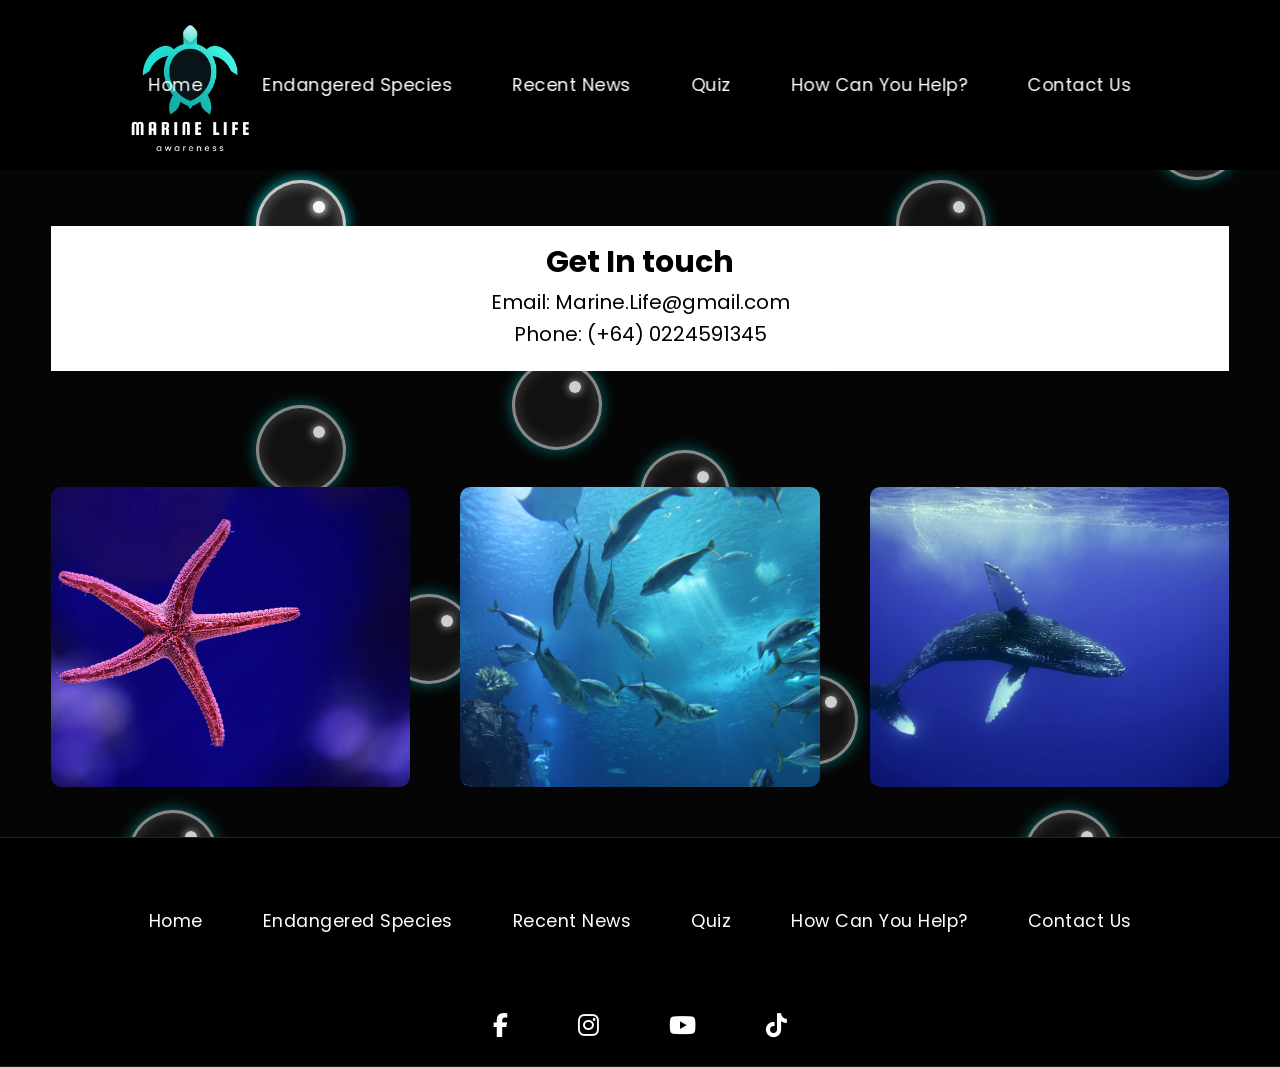
==== commit a886af3f: "20/08/26 - refined final outcome- #2" ====
--- a/Contact-US.html
+++ b/Contact-US.html
@@ -9,11 +9,28 @@
     <title>Marine Life Awareness</title>
 
     <link href="https://fonts.googleapis.com/css2?family=Poppins:wght@400;600;700&display=swap" rel="stylesheet">
-
+ <!-- BUBBLE BACKGROUND -->
+<div class="wrapper">
+    <div><span class="dot"></span></div>
+    <div><span class="dot"></span></div>
+    <div><span class="dot"></span></div>
+    <div><span class="dot"></span></div>
+    <div><span class="dot"></span></div>
+    <div><span class="dot"></span></div>
+    <div><span class="dot"></span></div>
+    <div><span class="dot"></span></div>
+    <div><span class="dot"></span></div>
+    <div><span class="dot"></span></div>
+    <div><span class="dot"></span></div>
+    <div><span class="dot"></span></div>
+    <div><span class="dot"></span></div>
+    <div><span class="dot"></span></div>
+    <div><span class="dot"></span></div>
+</div>
     <link rel="stylesheet" href="style.css">
 
     <!-- PRELOAD PAGES -->
-    <link rel="prefetch" href="Home.html">
+    <link rel="prefetch" href="index.html">
     <link rel="prefetch" href="Endangered-Species.html">
     <link rel="prefetch" href="Recent-News.html">
     <link rel="prefetch" href="Quiz.html">
@@ -32,7 +49,7 @@
         <ul>
 
             <li>
-                <a class="transition-link" href="Home.html">
+                <a class="transition-link" href="index.html">
                     Home
                 </a>
             </li>
@@ -102,6 +119,35 @@
     <!-- JS -->
     <script src="script.js"></script>
 
+        <!-- JS FOR TEXT FADE IN EFFECT-->
+<script>
+document.addEventListener("DOMContentLoaded", function () {
+
+    const contactText = document.querySelectorAll(".contact-box p");
+
+    const observer = new IntersectionObserver(function (entries) {
+
+        entries.forEach(function (entry) {
+
+            if (entry.isIntersecting) {
+                entry.target.classList.add("show");
+            } else {
+                entry.target.classList.remove("show");
+            }
+
+        });
+
+    }, {
+        threshold: 0.2
+    });
+
+    contactText.forEach(function (text) {
+        observer.observe(text);
+    });
+
+});
+</script>
+
 </body>
 <!-- MARINE LIFE FOOTER -->
 <footer class="marine-footer">
@@ -110,7 +156,7 @@
 
     <!-- NAV LINKS -->
     <ul class="marine-footer-links">
-        <li><a href="Home.html">Home</a></li>
+        <li><a href="index.html">Home</a></li>
         <li><a href="Endangered-Species.html">Endangered Species</a></li>
         <li><a href="Recent-News.html">Recent News</a></li>
         <li><a href="Quiz.html">Quiz</a></li>
--- a/style.css
+++ b/style.css
@@ -1383,7 +1383,6 @@
 /* RECENT NEWS PAGE */
 /* PAGE BACKGROUND */
 .recent-news-page3 {
-    background: black;
     min-height: 100vh;
     padding: 0 0 45px 0;
 }
@@ -1394,6 +1393,14 @@
     text-align: center;
     color: white;
     padding: 38px 20px 25px;
+}
+
+.news-heading3 strong {
+    display: block;
+    font-size: 20px;
+    font-weight: 600;
+    color: #00FFFF;
+    margin-bottom: 0px;
 }
 
 .news-heading3 h1 {
@@ -1497,6 +1504,36 @@
 
 .news-card3:hover .news-image3 img {
     transform: scale(1.05);
+}
+
+/* Fade EFFECT */
+/* NEWS CARD FADE IN */
+.news-card3 {
+    opacity: 1;
+    transform: translateY(20px);
+    transition: opacity 0.7s ease, transform 0.7s ease;
+}
+
+.news-card3.show {
+    opacity: 1;
+    transform: translateY(0);
+}
+
+/* NEWS CARD SCROLL FADE */
+.news-card3.fade-in {
+    animation: newsFadeIn 0.8s ease forwards;
+}
+
+@keyframes newsFadeIn {
+    from {
+        opacity: 0;
+        transform: translateY(25px);
+    }
+
+    to {
+        opacity: 1;
+        transform: translateY(0);
+    }
 }
 
 /* =========================================================
@@ -1555,7 +1592,7 @@
     }
 }
 
-/* How can u help page */
+/* HOW CAN U HELP PAGE */
 body {
     margin: 0;
     background-color: #0c0c0c;
@@ -1708,20 +1745,41 @@
 
 /* ACTION CARD */
 
+/* ACTION CARD ANIMATION */
+
 .action-card {
     background-color: white;
     box-shadow: 0 0 30px #075d82;
     overflow: hidden;
     border-radius: 0;
 
-    opacity: 1 ;
-    transform: none;
-    transition: none;
-    animation: none;
+    opacity: 0;
+}
+
+/* LEFT CARD */
+.action-card:nth-child(1) {
+    transform: translateX(-80px);
+}
+
+/* MIDDLE CARD */
+.action-card:nth-child(2) {
+    transform: translateY(40px);
+}
+
+/* RIGHT CARD */
+.action-card:nth-child(3) {
+    transform: translateX(80px);
+}
+
+
+/* WHEN CARD BECOMES VISIBLE */
+.action-card.show {
+    opacity: 1;
+    transform: translate(0);
+    transition: opacity 0.8s ease, transform 0.8s ease;
 }
 
 /* IMAGES */
-
 .action-card img {
     width: 100%;
     height: 220px;
@@ -1810,16 +1868,23 @@
 }
 
 
+/* DONATION IMAGE SCROLL FADE */
+
 .donate-images5 img {
     width: 100%;
-
     max-width: 420px;
-
     height: 300px;
-
     object-fit: cover;
-
     display: block;
+
+    opacity: 0;
+    transform: translateY(30px);
+    transition: opacity 0.8s ease, transform 0.8s ease;
+}
+
+.donate-images5 img.show {
+    opacity: 1;
+    transform: translateY(0);
 }
 
 
@@ -1925,7 +1990,7 @@
     margin: 25px auto 0;
     padding: 12px 20px;
     border: none;
-    background: #101955;
+    background: #075d82;
     color: white;
     font-size: 13px;
     cursor: pointer;
@@ -1934,7 +1999,7 @@
 
 
 .donate-button5:hover {
-    background: #183b7a;
+    background: #00FFFF;
     transform: translateY(-2px);
 }
 
@@ -1972,11 +2037,21 @@
     font-weight: 700;
 }
 
+/* CONTACT TEXT FADE EFFECT */
 .contact-box p {
     margin: 2px 0;
-    color:black;
+    color: black;
     font-size: 20px;
     font-weight: 400;
+
+    opacity: 0;
+    transform: translateY(20px);
+    transition: opacity 0.7s ease, transform 0.7s ease;
+}
+
+.contact-box p.show {
+    opacity: 1;
+    transform: translateY(0);
 }
 
 .contact-images {
